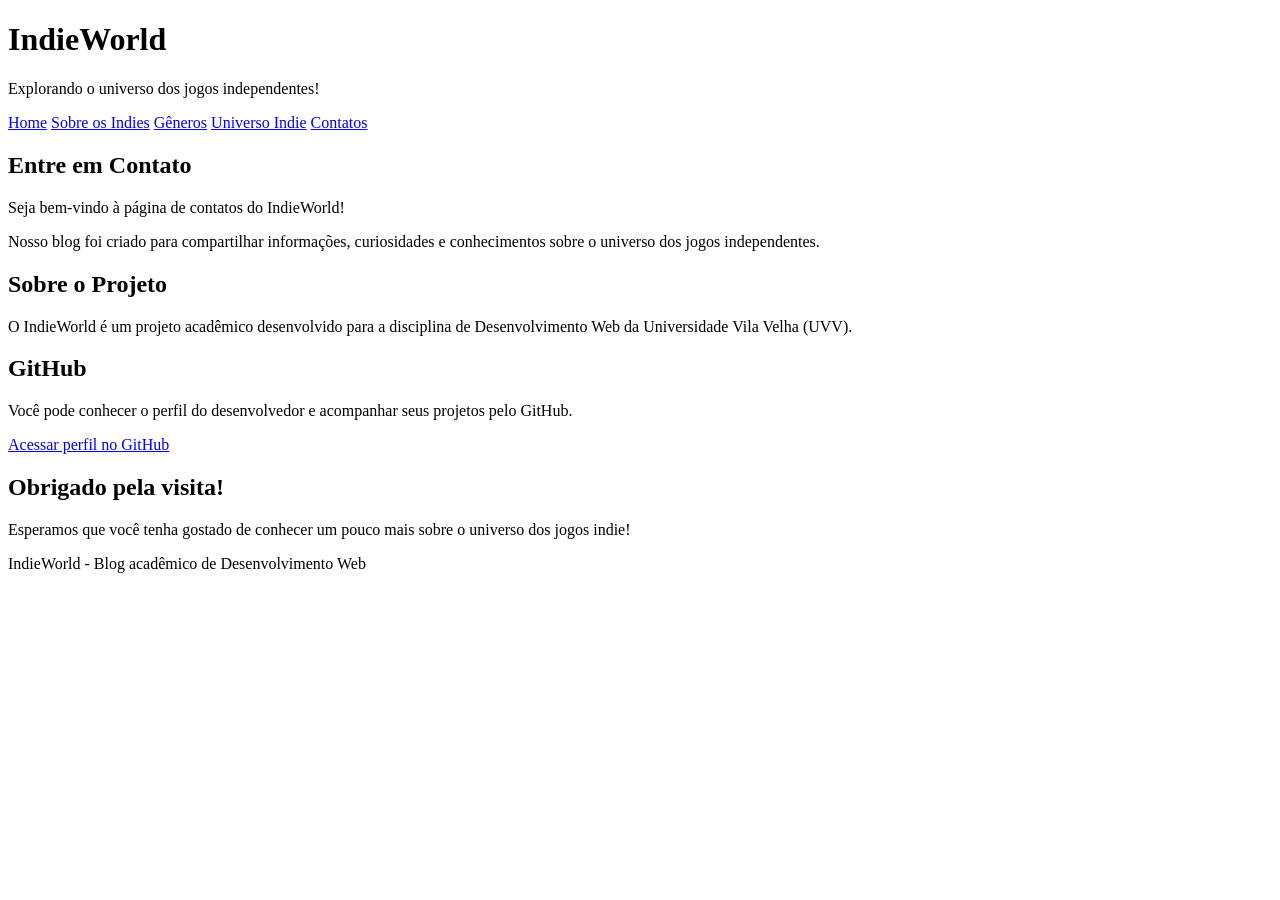
==== contatos.html @ 1395b446 "Create contatos.html Criando página de contatos." ====
<!DOCTYPE html>
<html lang="pt-BR">

<head>
    <meta charset="UTF-8">
    <meta name="viewport" content="width=device-width, initial-scale=1.0">
    <title>Contatos - IndieWorld</title>
</head>

<body>

    <header>
        <h1>IndieWorld</h1>
        <p>Explorando o universo dos jogos independentes!</p>
    </header>

    <nav>
        <a href="index.html">Home</a>
        <a href="sobre.html">Sobre os Indies</a>
        <a href="generos.html">Gêneros</a>
        <a href="universo.html">Universo Indie</a>
        <a href="contatos.html">Contatos</a>
    </nav>

    <main>

        <h2>Entre em Contato</h2>

        <p>
            Seja bem-vindo à página de contatos do IndieWorld!
        </p>

        <p>
            Nosso blog foi criado para compartilhar
            informações, curiosidades e conhecimentos
            sobre o universo dos jogos independentes.
        </p>

        <section>
            <h2>Sobre o Projeto</h2>

            <p>
                O IndieWorld é um projeto acadêmico
                desenvolvido para a disciplina de
                Desenvolvimento Web da Universidade
                Vila Velha (UVV).
            </p>
        </section>

        <section>
            <h2>GitHub</h2>

            <p>
                Você pode conhecer o perfil do desenvolvedor
                e acompanhar seus projetos pelo GitHub.
            </p>

            <p>
                <a href="https://github.com/MarcellusGomes5"
                   target="_blank"
                   rel="noopener noreferrer">
                    Acessar perfil no GitHub
                </a>
            </p>
        </section>

        <section>
            <h2>Obrigado pela visita!</h2>

            <p>
                Esperamos que você tenha gostado
                de conhecer um pouco mais sobre
                o universo dos jogos indie!
            </p>
        </section>

    </main>

    <footer>
        <p>IndieWorld - Blog acadêmico de Desenvolvimento Web</p>
    </footer>

</body>

</html>
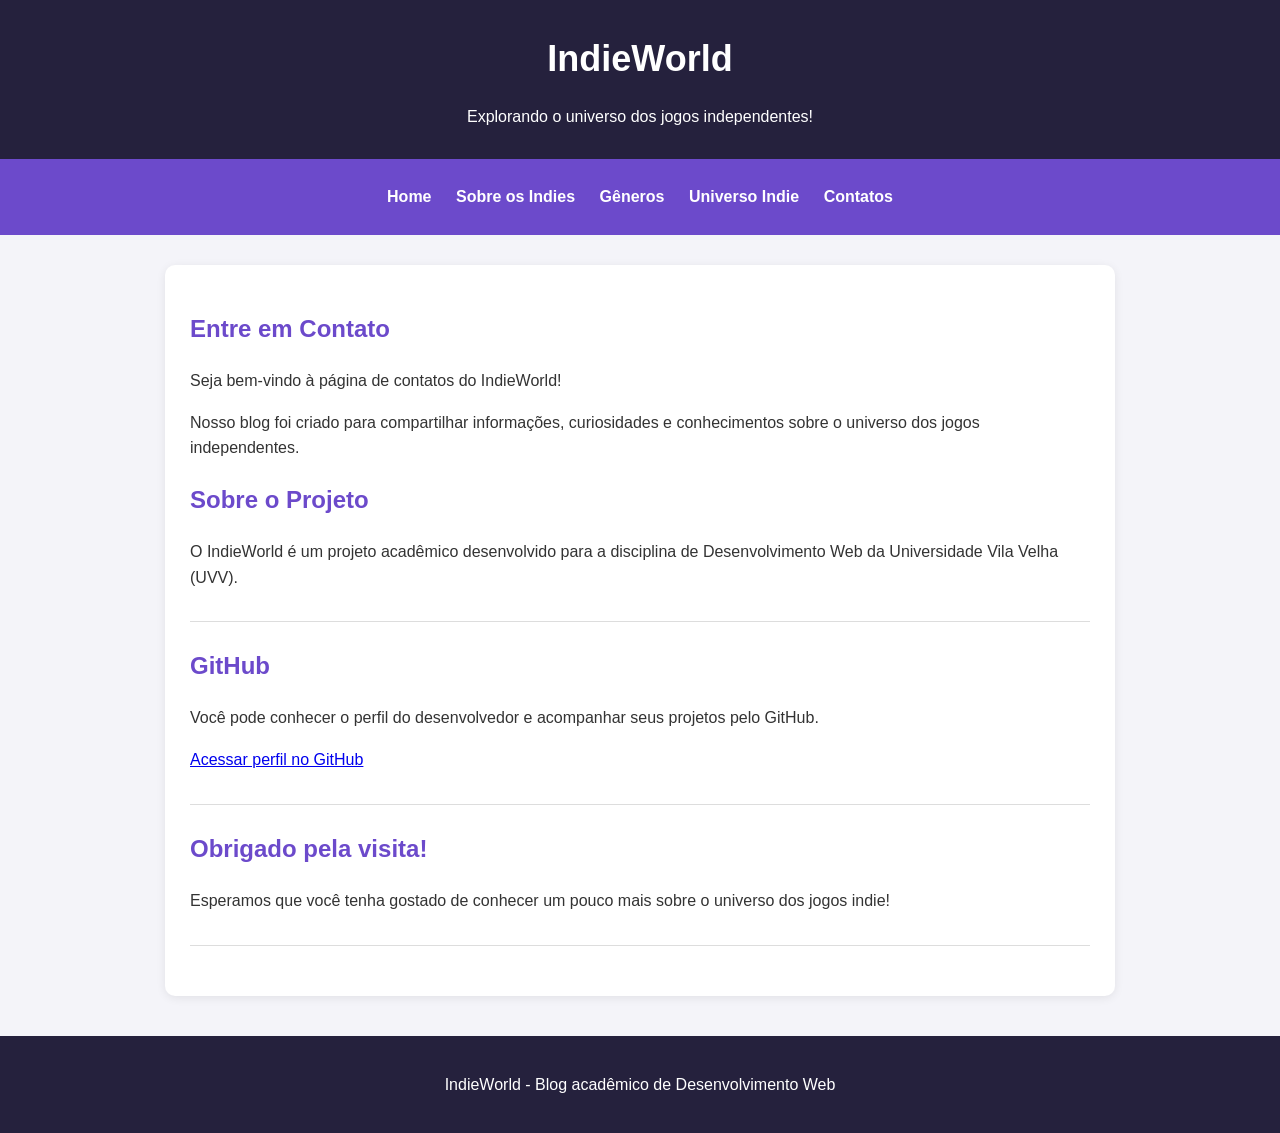
==== commit 8e527721: "Update contatos.html" ====
--- a/contatos.html
+++ b/contatos.html
@@ -5,6 +5,7 @@
     <meta charset="UTF-8">
     <meta name="viewport" content="width=device-width, initial-scale=1.0">
     <title>Contatos - IndieWorld</title>
+    <link rel="stylesheet" href="style.css">
 </head>
 
 <body>
--- a/style.css
+++ b/style.css
@@ -0,0 +1,91 @@
+/* Configurações gerais */
+body {
+    font-family: Arial, sans-serif;
+    margin: 0;
+    padding: 0;
+    background-color: #f4f4f9;
+    color: #333;
+    line-height: 1.6;
+}
+
+/* Cabeçalho */
+header {
+    background-color: #25213d;
+    color: white;
+    text-align: center;
+    padding: 30px 20px;
+}
+
+header h1 {
+    margin: 0;
+    font-size: 36px;
+}
+
+header p {
+    margin-bottom: 0;
+}
+
+/* Menu de navegação */
+nav {
+    background-color: #6c4acb;
+    text-align: center;
+    padding: 15px;
+}
+
+nav a {
+    color: white;
+    text-decoration: none;
+    margin: 10px;
+    font-weight: bold;
+    display: inline-block;
+}
+
+nav a:hover {
+    color: #ffe082;
+}
+
+/* Conteúdo principal */
+main {
+    max-width: 900px;
+    margin: 30px auto;
+    padding: 25px;
+    background-color: white;
+    border-radius: 10px;
+    box-shadow: 0 2px 10px rgba(0, 0, 0, 0.08);
+}
+
+h2 {
+    color: #6c4acb;
+}
+
+/* Seções */
+section {
+    margin-bottom: 25px;
+    padding-bottom: 15px;
+    border-bottom: 1px solid #ddd;
+}
+
+/* Rodapé */
+footer {
+    background-color: #25213d;
+    color: white;
+    text-align: center;
+    padding: 20px;
+    margin-top: 40px;
+}
+
+/* Adaptação para celular */
+@media (max-width: 600px) {
+    header h1 {
+        font-size: 28px;
+    }
+
+    main {
+        margin: 15px;
+        padding: 20px;
+    }
+
+    nav a {
+        margin: 5px;
+    }
+}
